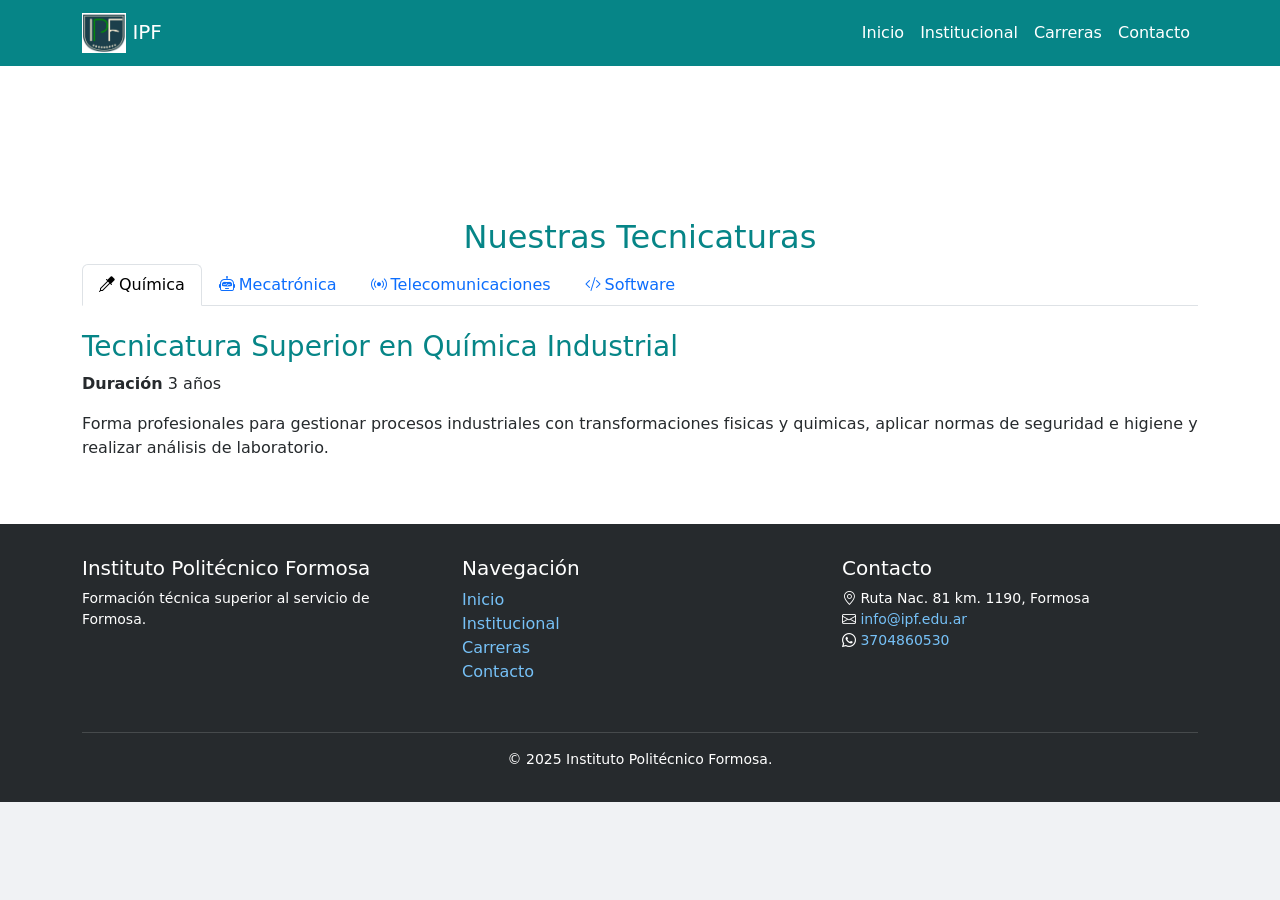
==== carreras.html @ ad2533f9 "se agrego el tabs a la página de carreras" ====
<!doctype html>
<html lang="es">
  <head>
    <meta charset="UTF-8" />
    <meta name="viewport" content="width=device-width, initial-scale=1.0" />
    <title>IPF</title>
    <link
      href="https://cdn.jsdelivr.net/npm/bootstrap@5.3.8/dist/css/bootstrap.min.css"
      rel="stylesheet"
      integrity="sha384-sRIl4kxILFvY47J16cr9ZwB07vP4J8+LH7qKQnuqkuIAvNWLzeN8tE5YBujZqJLB"
      crossorigin="anonymous"
    />
    <link
      rel="stylesheet"
      href="https://cdn.jsdelivr.net/npm/bootstrap-icons@1.11.3/font/bootstrap-icons.min.css"
    />
    <link rel="stylesheet" href="assets/css/style.css" />
    <!-- acá va el css específico de cada página -->
  </head>
  <body style="background-color: #f0f2f4; color: #262a2d">
    <nav class="navbar navbar-expand-lg navbar-ipf">
      <div class="container">
        <a class="navbar-brand" href="index.html">
          <img src="assets/img/logo.png" alt="Logo IPF" height="40" /> IPF
        </a>
        <button
          class="navbar-toggler"
          type="button"
          data-bs-toggle="collapse"
          data-bs-target="#navbarNav"
        >
          <span class="navbar-toggler-icon"></span>
        </button>
        <div class="collapse navbar-collapse" id="navbarNav">
          <ul class="navbar-nav ms-auto">
            <li class="nav-item">
              <a class="nav-link" href="index.html">Inicio</a>
            </li>
            <li class="nav-item">
              <a class="nav-link" href="institucional.html">Institucional</a>
            </li>
            <li class="nav-item">
              <a class="nav-link" href="carreras.html">Carreras</a>
            </li>
            <li class="nav-item">
              <a class="nav-link" href="contacto.html">Contacto</a>
            </li>
          </ul>
        </div>
      </div>
    </nav>

    <main>
      <!--header-->

      <section
        class="text-white text-center py-4"
        style="background-color: #ffffff"
      >
        <div class="container">
          <h1>Oferta Académica</h1>
        </div>
      </section>

      <!--tabs-->
      <section class="py-5" style="background-color: #ffffff">
        <div class="container">
          <h2 class="text-center" style="color: #068587">
            Nuestras Tecnicaturas
          </h2>
          <ul class="nav nav-tabs mb-4" id="tabCarreras" role="tablist">
            <li class="nav-item" role="presentation">
              <button
                class="nav-link active"
                type="button"
                role="tab"
                data-bs-toggle="tab"
                data-bs-target="#quimica"
                aria-controls="quimica"
                aria-selected="true"
              >
                <i class="bi bi-eyedropper me-1"></i>Química
              </button>
            </li>
            <li class="nav-item" role="presentation">
              <button
                class="nav-link"
                type="button"
                role="tab"
                data-bs-toggle="tab"
                data-bs-target="#mecatronica"
                aria-controls="mecatronica"
                aria-selected="false"
              >
                <i class="bi bi-robot me-1"></i>Mecatrónica
              </button>
            </li>
            <li class="nav-item" role="presentation">
              <button
                class="nav-link"
                type="button"
                role="tab"
                data-bs-toggle="tab"
                data-bs-target="#telecomunicaciones"
                aria-controls="telecomunicaciones"
                aria-selected="false"
              >
                <i class="bi bi-broadcast me-1"></i>Telecomunicaciones
              </button>
            </li>
            <li class="nav-item" role="presentation">
              <button
                class="nav-link"
                type="button"
                role="tab"
                data-bs-toggle="tab"
                data-bs-target="#software"
                aria-controls="software"
                aria-selected="false"
              >
                <i class="bi bi-code-slash me-1"></i>Software
              </button>
            </li>
          </ul>

          <div class="tab-content">
            <div class="tab-pane fade show active" id="quimica">
              <h3 style="color: #068587">
                Tecnicatura Superior en Química Industrial
              </h3>
              <p><strong>Duración</strong> 3 años</p>
              <p>
                Forma profesionales para gestionar procesos industriales con
                transformaciones fisicas y quimicas, aplicar normas de seguridad
                e higiene y realizar análisis de laboratorio.
              </p>
            </div>

            <div class="tab-pane fade" id="mecatronica">
              <h3 style="color: #068587">
                Tecnicatura Superior en Mecatrónica
              </h3>
              <p><strong>Duración</strong> 3 años</p>
              <p>
                Integra mecánica, electrónica e informática para diseñar, operar
                y mantener sistemas automatizados y robóticos aplicados a la
                producción industrial.
              </p>
            </div>

            <div class="tab-pane fade" id="telecomunicaciones">
              <h3 style="color: #068587">
                Tecnicatura Superior en Telecomunicaciones
              </h3>
              <p><strong>Duración</strong> 2 años y medio</p>
              <p>
                Prepara técnicos en redes de comunicación, sistemas de
                transmisión, fibra óptica y comunicacines digitales.
              </p>
            </div>

            <div class="tab-pane fade" id="software">
              <h3 style="color: #068587">
                Tecnicatura Superior en Desarrollo de Software Multiplataforma
              </h3>
              <p><strong>Duración</strong> 2 años</p>
              <p>
                Forma desarrolladores capaces de diseñar e implementar
                aplicaciones web, móviles y de escritorio usando metodologías
                ágiles.
              </p>
            </div>
          </div>
        </div>
      </section>
    </main>

    <footer class="footer-ipf">
      <div class="container">
        <div class="row">
          <div class="col-md-4 mb-3">
            <h5>Instituto Politécnico Formosa</h5>
            <p class="small">
              Formación técnica superior al servicio de Formosa.
            </p>
          </div>
          <div class="col-md-4 mb-3">
            <h5>Navegación</h5>
            <ul class="list-unstyled">
              <li><a href="index.html">Inicio</a></li>
              <li><a href="institucional.html">Institucional</a></li>
              <li><a href="carreras.html">Carreras</a></li>
              <li><a href="contacto.html">Contacto</a></li>
            </ul>
          </div>
          <div class="col-md-4 mb-3">
            <h5>Contacto</h5>
            <address class="small">
              <i class="bi bi-geo-alt"></i> Ruta Nac. 81 km. 1190, Formosa<br />
              <i class="bi bi-envelope"></i>
              <a href="mailto:info@ipf.edu.ar">info@ipf.edu.ar</a><br />
              <i class="bi bi-whatsapp"></i>
              <a href="https://wa.me/543704860530">3704860530</a>
            </address>
          </div>
        </div>
        <div class="text-center pt-3 mt-3 border-top">
          <p class="small mb-0">&copy; 2025 Instituto Politécnico Formosa.</p>
        </div>
      </div>
    </footer>

    <script
      src="https://cdn.jsdelivr.net/npm/bootstrap@5.3.8/dist/js/bootstrap.bundle.min.js"
      integrity="sha384-FKyoEForCGlyvwx9Hj09JcYn3nv7wiPVlz7YYwJrWVcXK/BmnVDxM+D2scQbITxI"
      crossorigin="anonymous"
    ></script>
  </body>
</html>
---- assets/css/style.css ----
/* style.css - Estilos generales del sitio IPF */

:root {
    --verde-azulado: #068587;
    --azul-claro:    #76c1f7;
    --amarillo:      #F2B134;
    --gris-claro:    #f0f2f4;
    --gris-oscuro:   #262a2d;
    --gris-medio:    #666666;
    --blanco:        #ffffff;
}

/* Navbar */
.navbar-ipf {
    background-color: var(--verde-azulado);
}

.navbar-ipf .navbar-brand,
.navbar-ipf .nav-link {
    color: var(--blanco) !important;
}

.navbar-ipf .nav-link:hover {
    color: var(--amarillo) !important;
}

.navbar-ipf .navbar-toggler-icon {
    filter: invert(1);
}

/* Footer */
.footer-ipf {
    background-color: var(--gris-oscuro);
    color: var(--blanco);
    padding: 2rem 0;
}

.footer-ipf a {
    color: var(--azul-claro);
    text-decoration: none;
}

.footer-ipf a:hover {
    color: var(--amarillo);
}

.footer-ipf .border-top {
    border-color: rgba(255,255,255,0.15) !important;
}
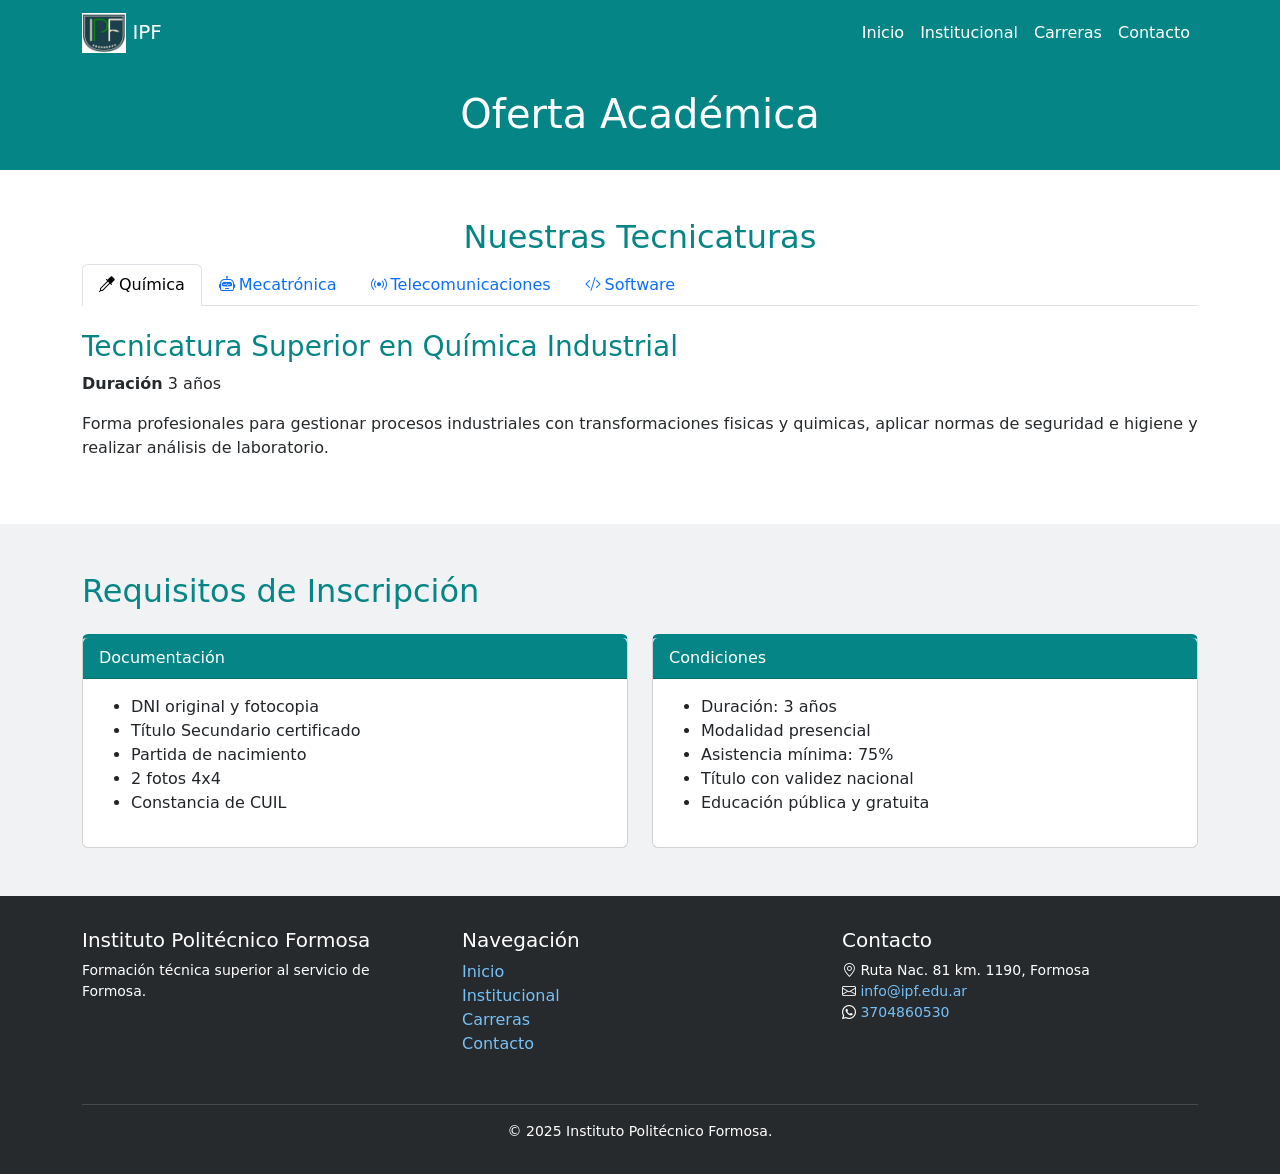
==== commit 69c4f254: "se agregaron los requisitos y el css de la página" ====
--- a/carreras.html
+++ b/carreras.html
@@ -55,7 +55,7 @@
 
       <section
         class="text-white text-center py-4"
-        style="background-color: #ffffff"
+        style="background-color: #068587"
       >
         <div class="container">
           <h1>Oferta Académica</h1>
@@ -169,6 +169,54 @@
                 aplicaciones web, móviles y de escritorio usando metodologías
                 ágiles.
               </p>
+            </div>
+          </div>
+        </div>
+      </section>
+
+      <!--requisitos-->
+      <section class="py-5" style="background-color: #f0f2f4">
+        <div class="container">
+          <h2 class="mb-4" style="color: #068587">Requisitos de Inscripción</h2>
+          <div class="row g-4">
+            <div class="col-md-6">
+              <div class="card" style="border-top: 4px solid #068587">
+                <div
+                  class="card-header text-white"
+                  style="background-color: #068587"
+                >
+                  Documentación
+                </div>
+                <div class="card-body">
+                  <ul>
+                    <li>DNI original y fotocopia</li>
+                    <li>Título Secundario certificado</li>
+                    <li>Partida de nacimiento</li>
+                    <li>2 fotos 4x4</li>
+                    <li>Constancia de CUIL</li>
+                  </ul>
+                </div>
+              </div>
+            </div>
+
+            <div class="col-md-6">
+              <div class="card" style="border-top: 4px solid #068587">
+                <div
+                  class="card-header text-white"
+                  style="background-color: #068587"
+                >
+                  Condiciones
+                </div>
+                <div class="card-body">
+                  <ul>
+                    <li>Duración: 3 años</li>
+                    <li>Modalidad presencial</li>
+                    <li>Asistencia mínima: 75%</li>
+                    <li>Título con validez nacional</li>
+                    <li>Educación pública y gratuita</li>
+                  </ul>
+                </div>
+              </div>
             </div>
           </div>
         </div>
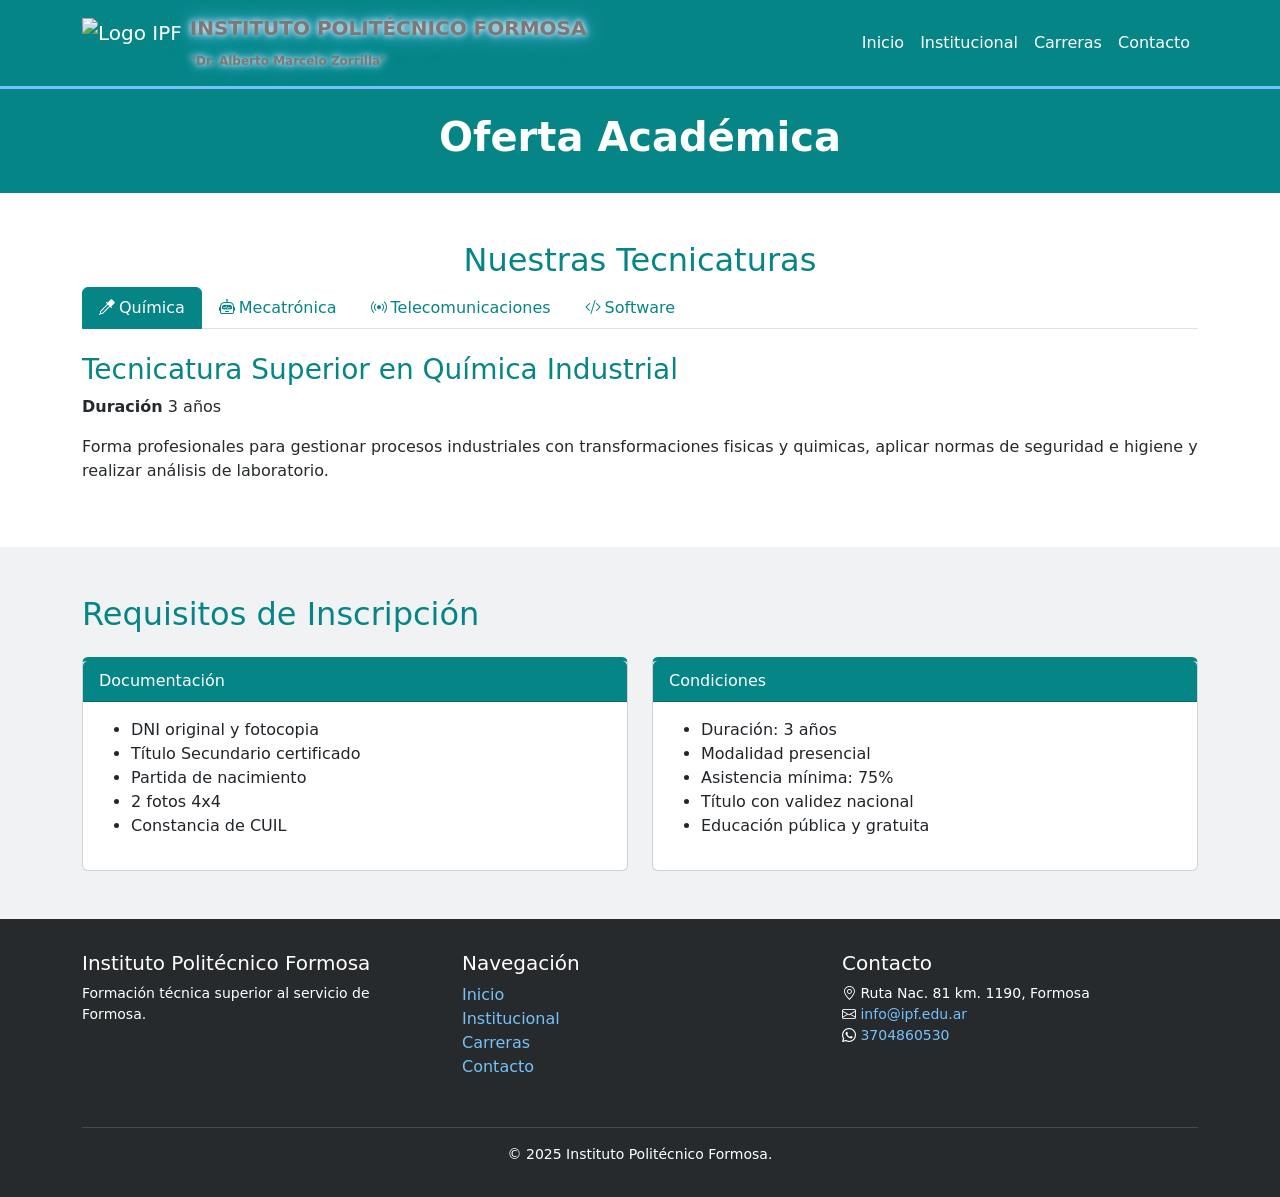
==== commit 91d4ba02: "se corrigio el navbar y el style.css" ====
--- a/carreras.html
+++ b/carreras.html
@@ -16,12 +16,31 @@
     />
     <link rel="stylesheet" href="assets/css/style.css" />
     <!-- acá va el css específico de cada página -->
+    <link rel="stylesheet" href="assets/css/carreras.css" />
   </head>
   <body style="background-color: #f0f2f4; color: #262a2d">
     <nav class="navbar navbar-expand-lg navbar-ipf">
       <div class="container">
-        <a class="navbar-brand" href="index.html">
-          <img src="assets/img/logo.png" alt="Logo IPF" height="40" /> IPF
+        <a
+          class="navbar-brand d-flex align-items-center gap-2"
+          href="index.html"
+        >
+          <img src="assets/img/logo.png" alt="Logo IPF" height="50" />
+          <div
+            style="
+              color: #7e7777;
+              font-weight: 800;
+              text-shadow:
+                0 0 6px #fff,
+                0 0 12px #76c1f7,
+                0 0 25px #76c1f7;
+            "
+          >
+            INSTITUTO POLITÉCNICO FORMOSA<br />
+            <small style="font-size: 0.75rem"
+              >"Dr. Alberto Marcelo Zorrilla"</small
+            >
+          </div>
         </a>
         <button
           class="navbar-toggler"
--- a/assets/css/style.css
+++ b/assets/css/style.css
@@ -46,4 +46,30 @@
 
 .footer-ipf .border-top {
     border-color: rgba(255,255,255,0.15) !important;
+}
+
+/* Navbar */
+.navbar-ipf {
+  background-color: #068587;
+  border-bottom: 3px solid #76c1f7;
+}
+
+/* navbar*/
+.navbar-ipf .navbar-brand span span {
+  color: #7e7777 !important;
+  font-weight: 800 !important;
+  text-shadow: 0 0 6px #ffffff, 0 0 12px #76c1f7, 0 0 25px #76c1f7;
+}
+
+/* H1 */
+section h1 {
+  color: #ffffff !important;
+  font-weight: 800 !important;
+  text-shadow: none;
+}
+body {
+    background-image: url('assets/img/fondo.png');
+    background-repeat: repeat;
+    background-size: 400px;
+    background-color: #f0f2f4;
 }
--- a/assets/css/carreras.css
+++ b/assets/css/carreras.css
@@ -0,0 +1,14 @@
+.nav-tabs .nav-link.active {
+    background-color: #068587;
+    color: #ffffff;
+    border-color: #068587;
+}
+
+.nav-tabs .nav-link {
+    color: #068587;
+}
+
+.nav-tabs .nav-link:hover {
+    background-color: #f0f2f4;
+    color: #068587;
+}
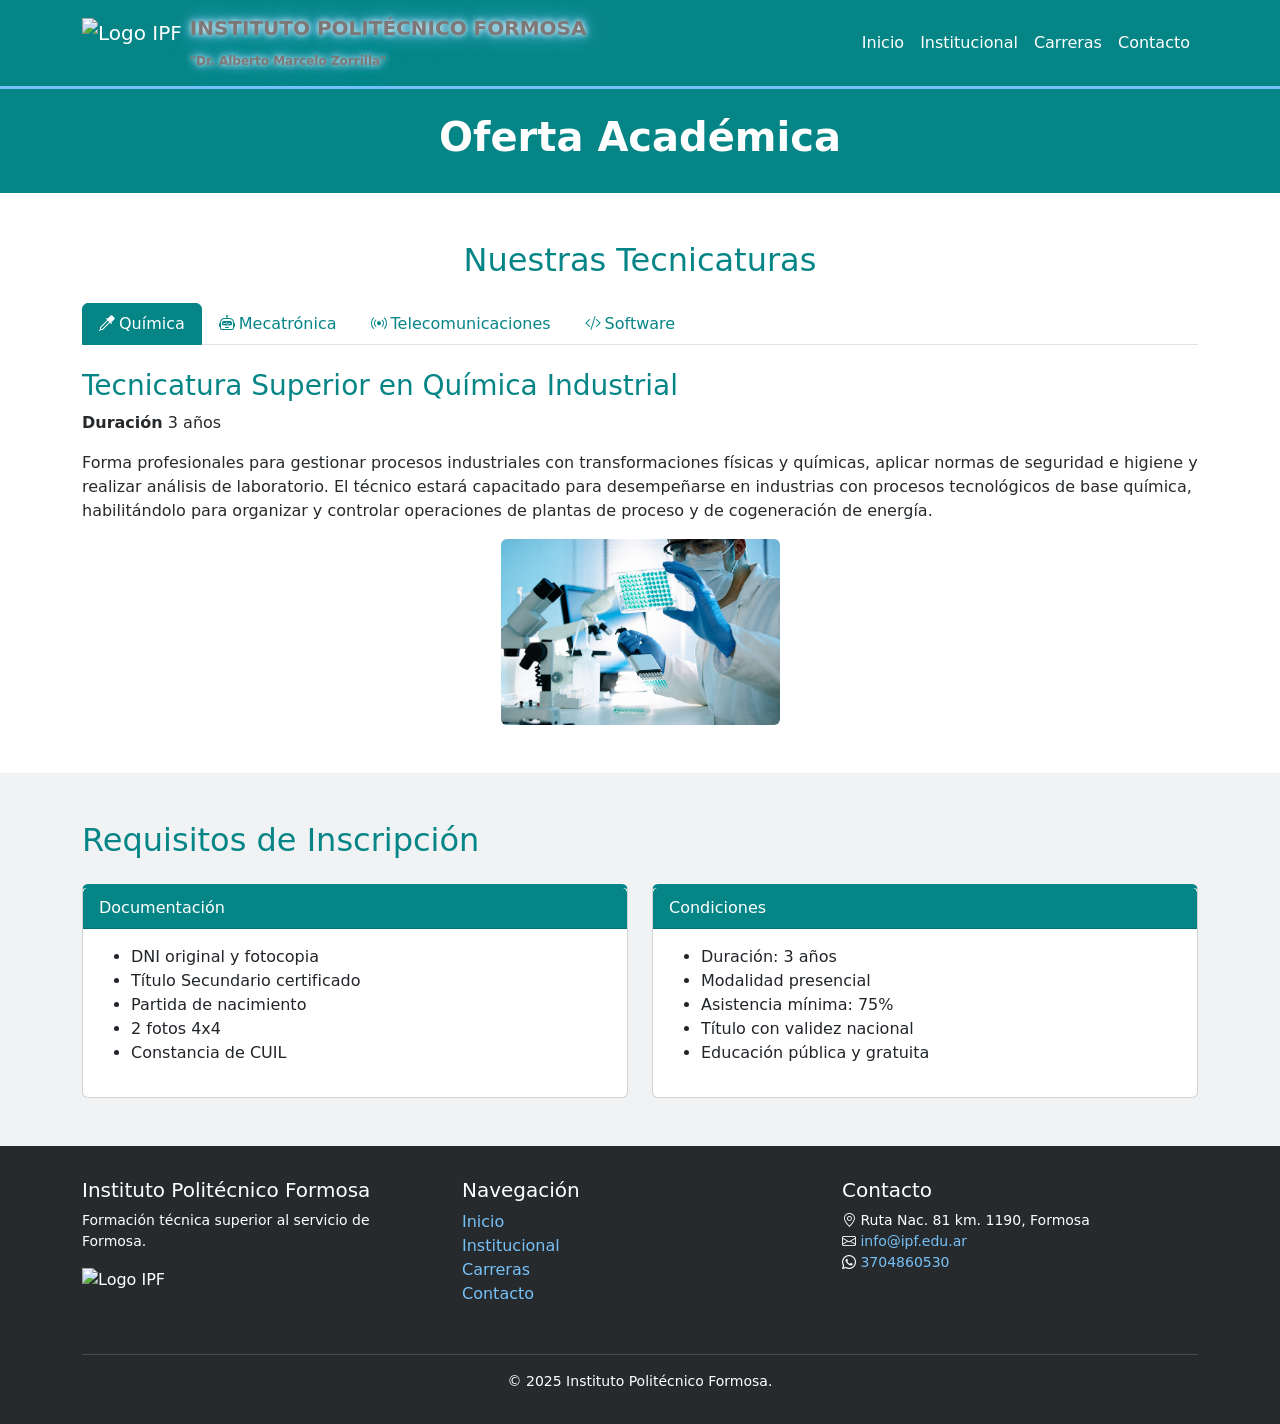
==== commit 5c030399: "se agregaron imagenes y se arreglo el footer" ====
--- a/carreras.html
+++ b/carreras.html
@@ -84,7 +84,7 @@
       <!--tabs-->
       <section class="py-5" style="background-color: #ffffff">
         <div class="container">
-          <h2 class="text-center" style="color: #068587">
+          <h2 class="text-center mb-4" style="color: #068587">
             Nuestras Tecnicaturas
           </h2>
           <ul class="nav nav-tabs mb-4" id="tabCarreras" role="tablist">
@@ -150,9 +150,18 @@
               <p><strong>Duración</strong> 3 años</p>
               <p>
                 Forma profesionales para gestionar procesos industriales con
-                transformaciones fisicas y quimicas, aplicar normas de seguridad
-                e higiene y realizar análisis de laboratorio.
+                transformaciones físicas y químicas, aplicar normas de seguridad
+                e higiene y realizar análisis de laboratorio. El técnico estará
+                capacitado para desempeñarse en industrias con procesos
+                tecnológicos de base química, habilitándolo para organizar y
+                controlar operaciones de plantas de proceso y de cogeneración de
+                energía.
               </p>
+              <img
+                src="assets/img/quimica.png"
+                alt="quimica"
+                class="w-25 d-block mx-auto mt-3 rounded"
+              />
             </div>
 
             <div class="tab-pane fade" id="mecatronica">
@@ -163,8 +172,16 @@
               <p>
                 Integra mecánica, electrónica e informática para diseñar, operar
                 y mantener sistemas automatizados y robóticos aplicados a la
-                producción industrial.
+                producción industrial. El perfil está fuertemente ligado al
+                rubro industrial, permitiendo configurar sistemas mecatrónicos,
+                planificar y supervisar su montaje y mantenimiento, siguiendo
+                protocolos de calidad, seguridad y cuidado ambiental.
               </p>
+              <img
+                src="assets/img/macatronica.png"
+                alt="mecatronica"
+                class="w-25 d-block mx-auto mt-3 rounded"
+              />
             </div>
 
             <div class="tab-pane fade" id="telecomunicaciones">
@@ -174,8 +191,17 @@
               <p><strong>Duración</strong> 2 años y medio</p>
               <p>
                 Prepara técnicos en redes de comunicación, sistemas de
-                transmisión, fibra óptica y comunicacines digitales.
+                transmisión, fibra óptica y comunicaciones digitales. El
+                graduado podrá desarrollar proyectos específicos, gestionar y
+                supervisar el montaje y mantenimiento de sistemas y equipos de
+                telecomunicaciones (redes de banda ancha, radiocomunicaciones
+                fijas y móviles) y hardware informático asociado.
               </p>
+              <img
+                src="assets/img/telecomunicaciones.png"
+                alt="telecomunicaciones"
+                class="w-25 d-block mx-auto mt-3 rounded"
+              />
             </div>
 
             <div class="tab-pane fade" id="software">
@@ -186,8 +212,16 @@
               <p>
                 Forma desarrolladores capaces de diseñar e implementar
                 aplicaciones web, móviles y de escritorio usando metodologías
-                ágiles.
+                ágiles. El graduado tendrá la capacidad de concebir soluciones
+                innovadoras de análisis, diseño y programación en diferentes
+                plataformas, respondiendo a las demandas de las empresas, la
+                industria y el estado.
               </p>
+              <img
+                src="assets/img/software.png"
+                alt="software"
+                class="w-25 d-block mx-auto mt-3 rounded"
+              />
             </div>
           </div>
         </div>
@@ -250,6 +284,12 @@
             <p class="small">
               Formación técnica superior al servicio de Formosa.
             </p>
+            <img
+              src="assets/img/logo.png"
+              alt="Logo IPF"
+              height="80"
+              class="mb-3"
+            />
           </div>
           <div class="col-md-4 mb-3">
             <h5>Navegación</h5>
--- a/assets/css/style.css
+++ b/assets/css/style.css
@@ -61,15 +61,9 @@
   text-shadow: 0 0 6px #ffffff, 0 0 12px #76c1f7, 0 0 25px #76c1f7;
 }
 
-/* H1 */
+/* H1 solo blanco sin brillo */
 section h1 {
   color: #ffffff !important;
   font-weight: 800 !important;
   text-shadow: none;
-}
-body {
-    background-image: url('assets/img/fondo.png');
-    background-repeat: repeat;
-    background-size: 400px;
-    background-color: #f0f2f4;
 }
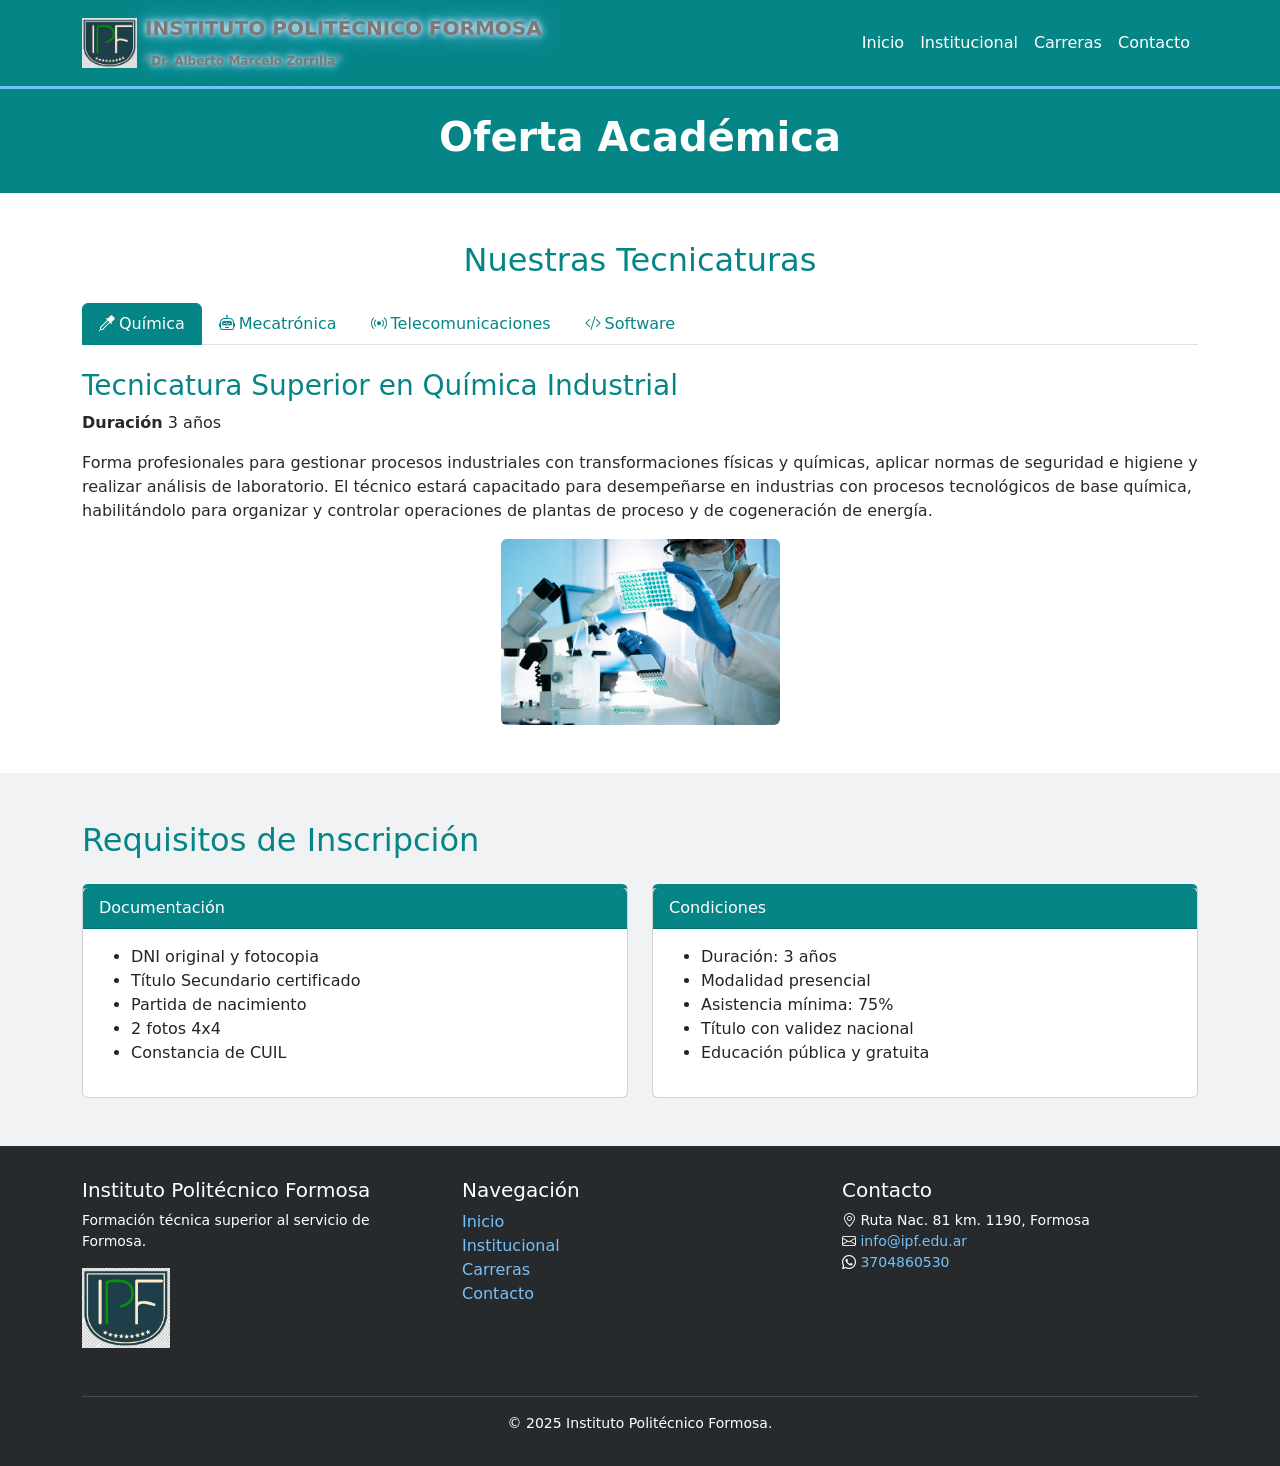
==== commit ae160160: "conflictos corregidos y rutas de imágenes arregladas" ====
--- a/carreras.html
+++ b/carreras.html
@@ -25,7 +25,7 @@
           class="navbar-brand d-flex align-items-center gap-2"
           href="index.html"
         >
-          <img src="assets/img/logo.png" alt="Logo IPF" height="50" />
+          <img src="assets/img/logoIPF.png" alt="Logo IPF" height="50" />
           <div
             style="
               color: #7e7777;
@@ -285,7 +285,7 @@
               Formación técnica superior al servicio de Formosa.
             </p>
             <img
-              src="assets/img/logo.png"
+              src="assets/img/logoIPF.png"
               alt="Logo IPF"
               height="80"
               class="mb-3"
--- a/assets/css/style.css
+++ b/assets/css/style.css
@@ -63,7 +63,7 @@
 
 /* H1 solo blanco sin brillo */
 section h1 {
-  color: #ffffff !important;
+    color: #ffffff !important;
   font-weight: 800 !important;
   text-shadow: none;
-}+} 
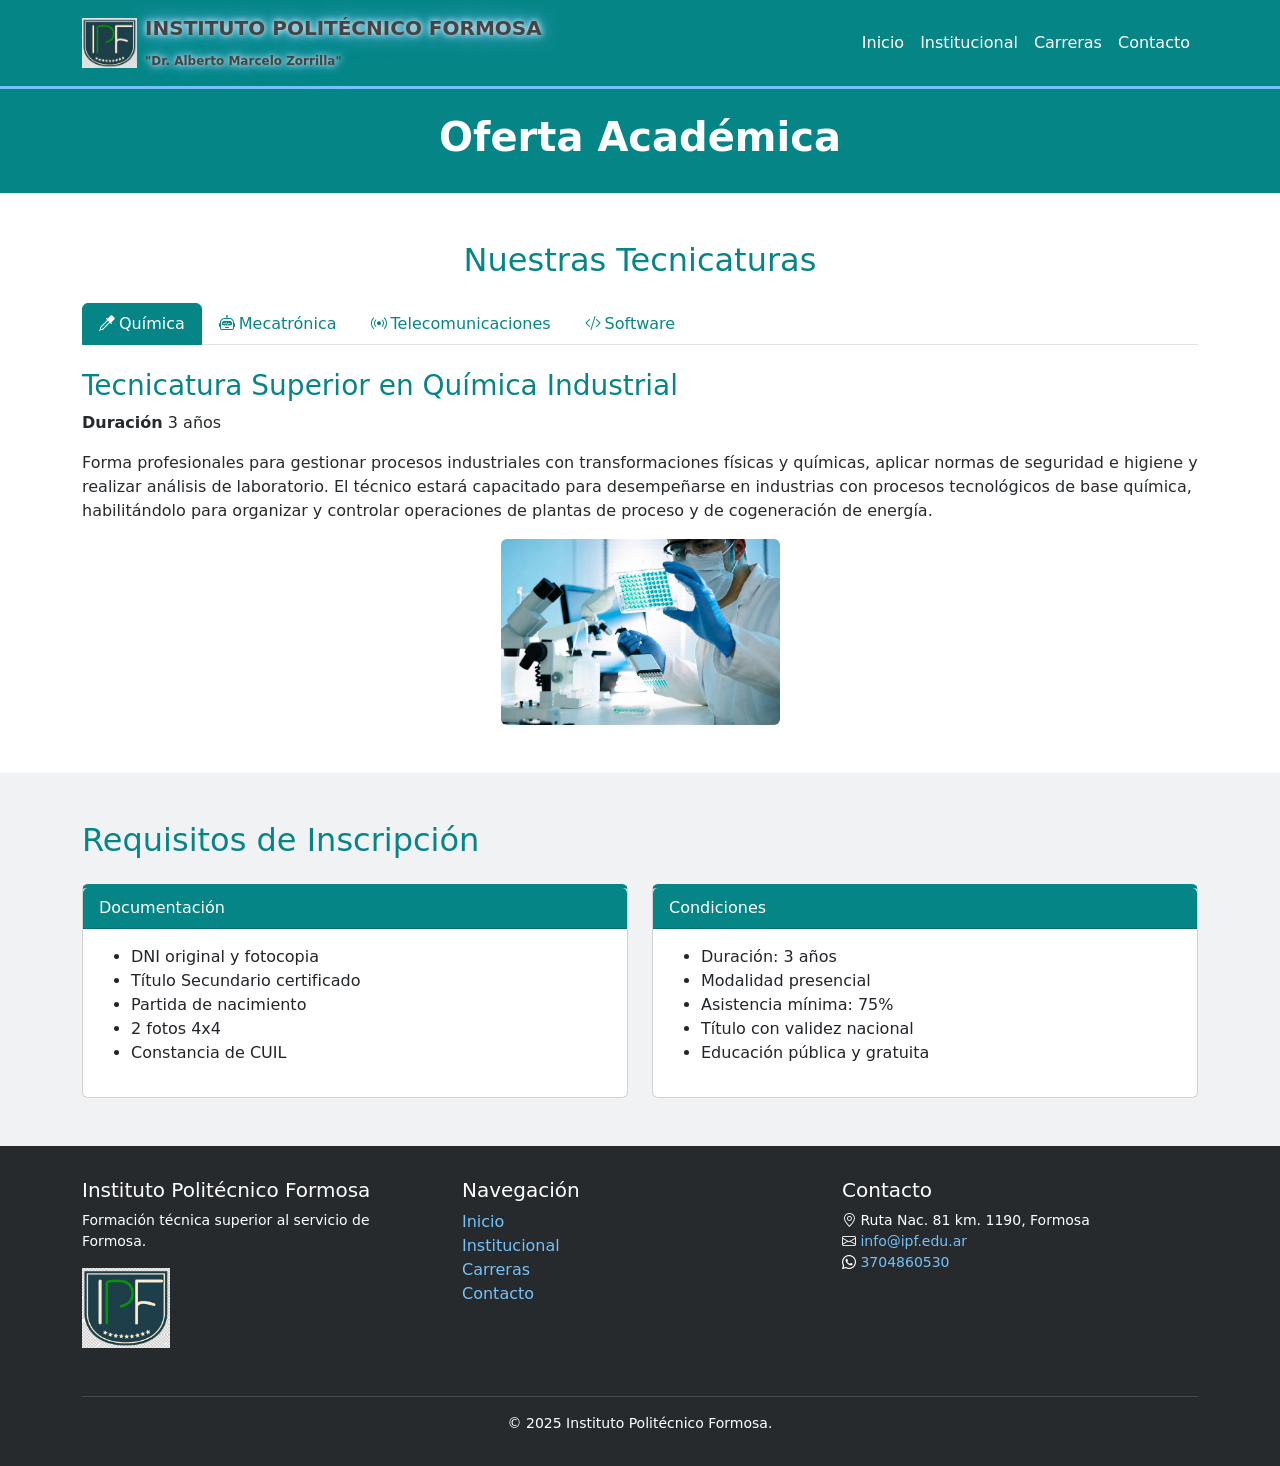
==== commit 6770904d: "se corrigieron los colores de nombre del instituto" ====
--- a/carreras.html
+++ b/carreras.html
@@ -28,7 +28,7 @@
           <img src="assets/img/logoIPF.png" alt="Logo IPF" height="50" />
           <div
             style="
-              color: #7e7777;
+              color: #444444;
               font-weight: 800;
               text-shadow:
                 0 0 6px #fff,
